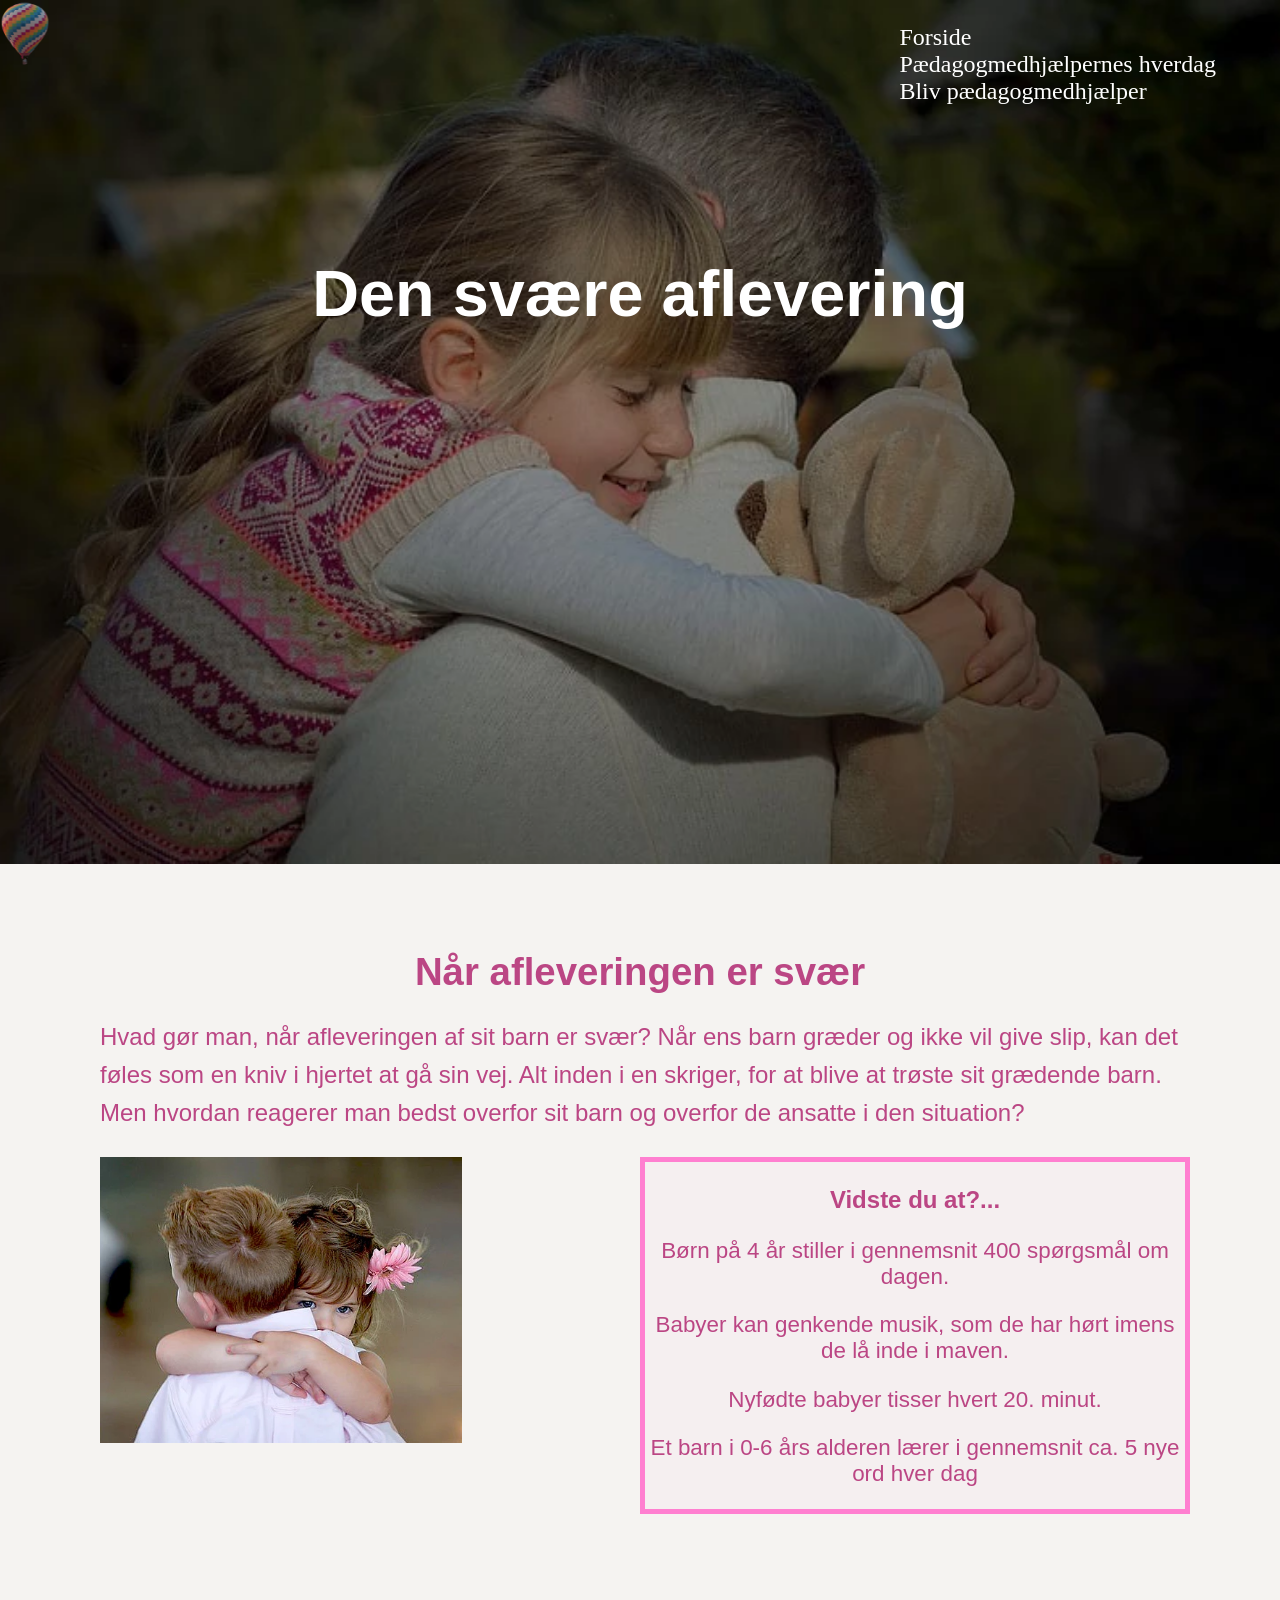
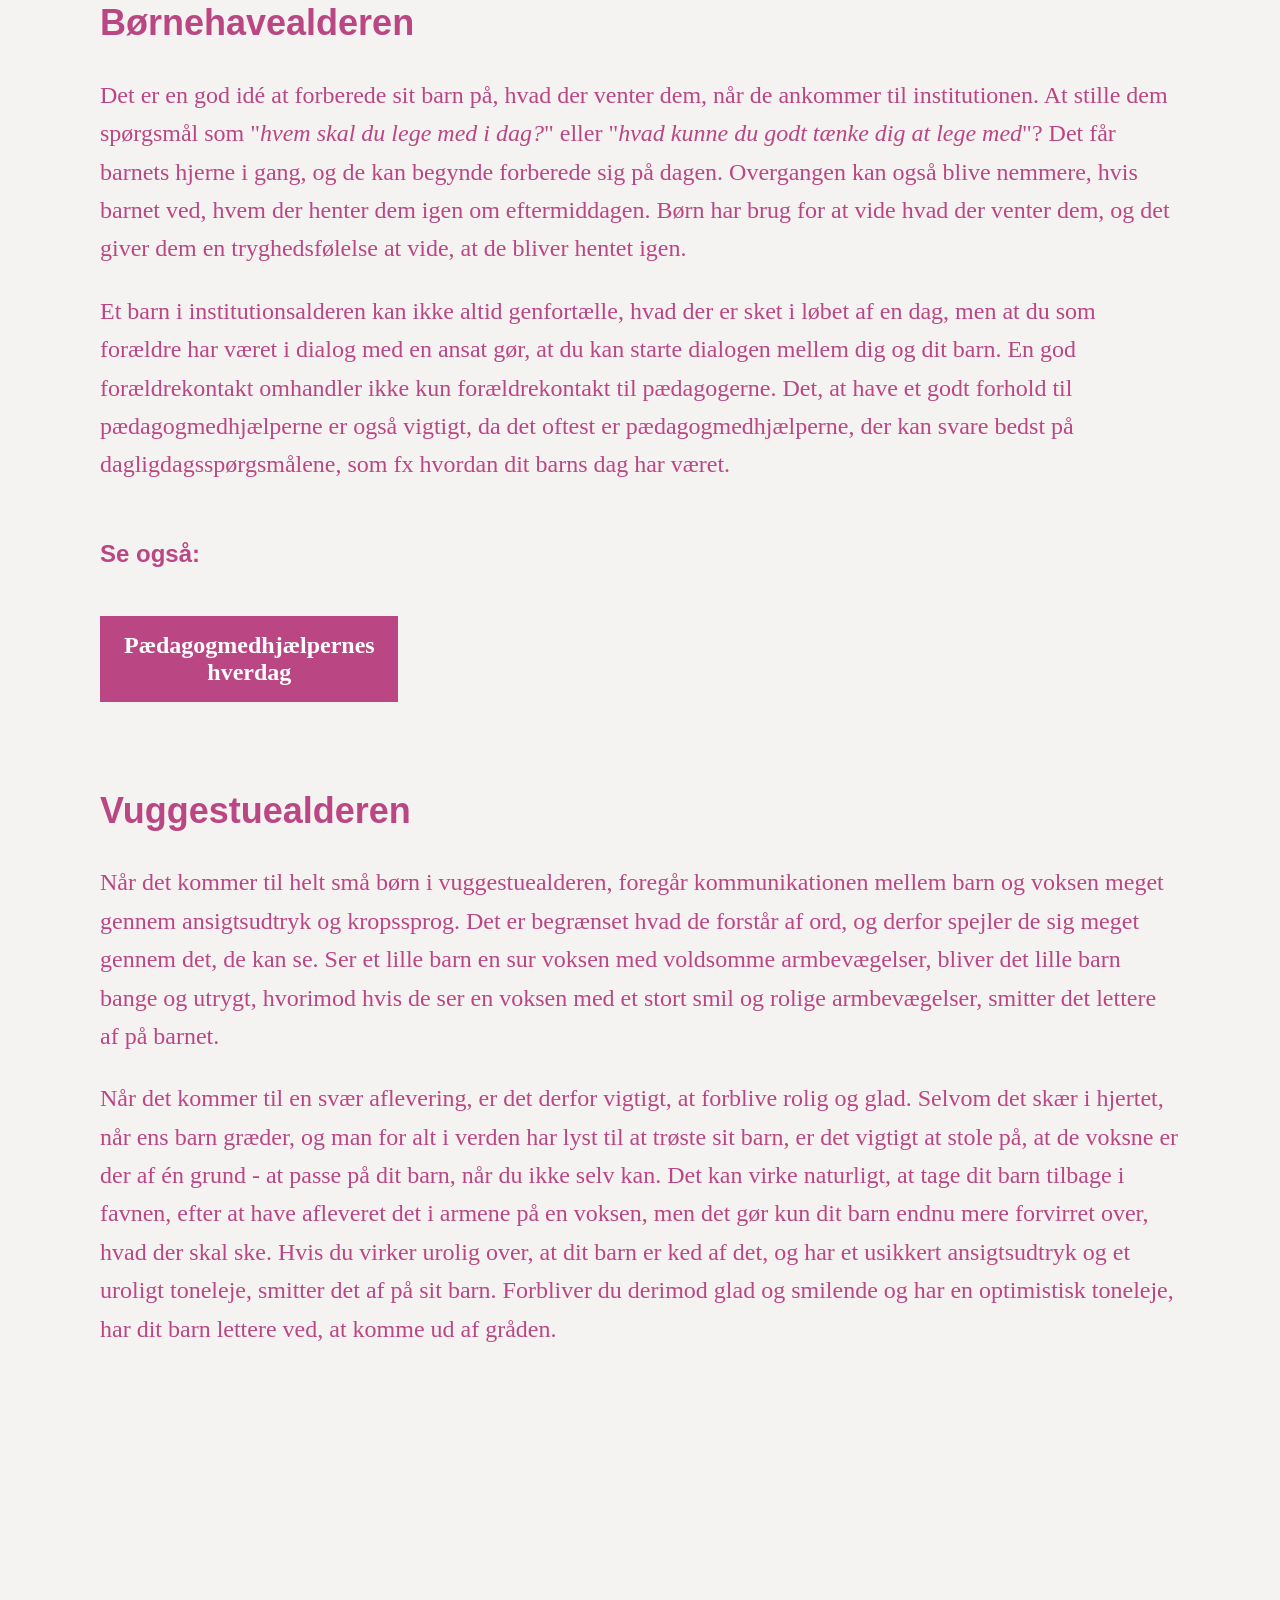
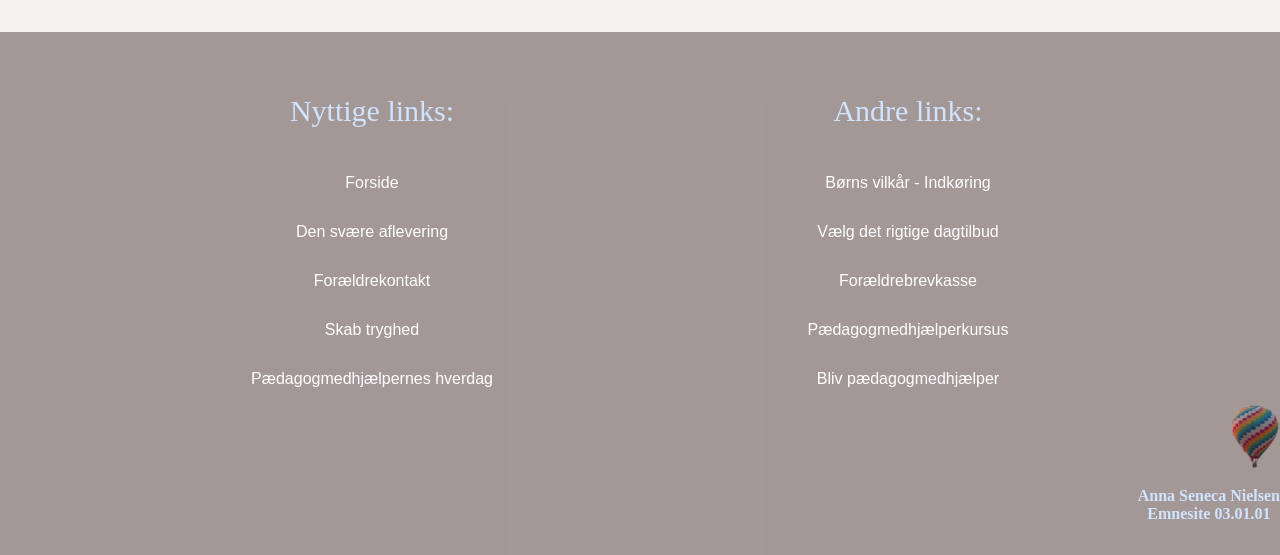
==== aflevering.html @ 42ffb0e5 "første upload" ====
<!doctype html>
<html lang="da">
  <head>
    <meta charset="UTF-8" />
    <meta name="viewport" content="width=device-width, initial-scale=1.0" />
    <title>Den svære aflevering</title>
    <link rel="stylesheet" href="generel.css" />
    <link rel="stylesheet" href="layout.css" />
    <link rel="shortcut icon" href="images/Billede1.webp" type="image/x-icon" />
    <meta name="robots" content="noindex" />
  </head>
  <body>
    <main>
      <img class="logo" src="images/Billede1.webp" alt="" />
      <section class="container">
        <div class="container_img" style="background-image: url(images/aflevering_rd.webp)">
          <nav>
            <div class="menu">
              <ul>
                <li><a href="forside.html">Forside</a></li>
                <li><a href="pædagogmedhjælper.html">Pædagogmedhjælpernes hverdag</a></li>
                <li><a href="https://dk.indeed.com/q-p%C3%A6dagogmedhj%C3%A6lper-l-k%C3%B8benhavn-jobs.html">Bliv pædagogmedhjælper</a></li>
              </ul>
            </div>
          </nav>
          <h1>Den svære aflevering</h1>
        </div>
      </section>
      <section class="sc_container_to">
        <div class="sc_container_div_to">
          <h2 class="sc_to_to">Når afleveringen er svær</h2>

          <p class="tekst_et">
            Hvad gør man, når afleveringen af sit barn er svær? Når ens barn græder og ikke vil give slip, kan det føles som en kniv i hjertet at gå sin vej. Alt inden i en skriger, for at blive at trøste sit grædende barn. Men hvordan reagerer man
            bedst overfor sit barn og overfor de ansatte i den situation?
          </p>
        </div>
        <div class="billede">
          <img class="img_sec_to" src="images/kram_lyserød.webp" alt="To små børn der krammer" />
          <div class="billedediv_tekst">
            <h3 class="vidste_du">Vidste du at?...</h3>
            <p>Børn på 4 år stiller i gennemsnit 400 spørgsmål om dagen.</p>
            <p>Babyer kan genkende musik, som de har hørt imens de lå inde i maven.</p>
            <p>Nyfødte babyer tisser hvert 20. minut.</p>
            <p>Et barn i 0-6 års alderen lærer i gennemsnit ca. 5 nye ord hver dag</p>
          </div>
        </div>
        <section class="div_sec_to">
          <div class="tekst_to">
            <h3 class="sc_tre_to">Børnehavealderen</h3>
            <div>
              <p>
                Det er en god idé at forberede sit barn på, hvad der venter dem, når de ankommer til institutionen. At stille dem spørgsmål som "<i>hvem skal du lege med i dag?</i>" eller "<i>hvad kunne du godt tænke dig at lege med</i>"? Det får
                barnets hjerne i gang, og de kan begynde forberede sig på dagen. Overgangen kan også blive nemmere, hvis barnet ved, hvem der henter dem igen om eftermiddagen. Børn har brug for at vide hvad der venter dem, og det giver dem en
                tryghedsfølelse at vide, at de bliver hentet igen.
              </p>
              <p>
                Et barn i institutionsalderen kan ikke altid genfortælle, hvad der er sket i løbet af en dag, men at du som forældre har været i dialog med en ansat gør, at du kan starte dialogen mellem dig og dit barn. En god forældrekontakt
                omhandler ikke kun forældrekontakt til pædagogerne. Det, at have et godt forhold til pædagogmedhjælperne er også vigtigt, da det oftest er pædagogmedhjælperne, der kan svare bedst på dagligdagsspørgsmålene, som fx hvordan dit barns
                dag har været.
              </p>
            </div>
          </div>
        </section>
        <div class="se_også">
          <h4>Se også:</h4>
        </div>
        <div class="cta_div">
          <a href="pædagogmedhjælper.html" class="tre_cta"><strong>Pædagogmedhjælpernes hverdag</strong></a>
        </div>
        <div class="tekst_to">
          <h3 class="sc_tre_to">Vuggestuealderen</h3>
          <p>
            Når det kommer til helt små børn i vuggestuealderen, foregår kommunikationen mellem barn og voksen meget gennem ansigtsudtryk og kropssprog. Det er begrænset hvad de forstår af ord, og derfor spejler de sig meget gennem det, de kan se.
            Ser et lille barn en sur voksen med voldsomme armbevægelser, bliver det lille barn bange og utrygt, hvorimod hvis de ser en voksen med et stort smil og rolige armbevægelser, smitter det lettere af på barnet.
          </p>
          <p>
            Når det kommer til en svær aflevering, er det derfor vigtigt, at forblive rolig og glad. Selvom det skær i hjertet, når ens barn græder, og man for alt i verden har lyst til at trøste sit barn, er det vigtigt at stole på, at de voksne er
            der af én grund - at passe på dit barn, når du ikke selv kan. Det kan virke naturligt, at tage dit barn tilbage i favnen, efter at have afleveret det i armene på en voksen, men det gør kun dit barn endnu mere forvirret over, hvad der skal
            ske. Hvis du virker urolig over, at dit barn er ked af det, og har et usikkert ansigtsudtryk og et uroligt toneleje, smitter det af på sit barn. Forbliver du derimod glad og smilende og har en optimistisk toneleje, har dit barn lettere
            ved, at komme ud af gråden.
          </p>
        </div>
      </section>
    </main>
    <footer>
      <div class="logo_footer_div">
        <div class="footer_links">
          <p class="p_links">Nyttige links:</p>
          <div><a href="forside.html">Forside</a></div>
          <div><a href="aflevering.html">Den svære aflevering</a></div>
          <div><a href="forælderkontakt.html">Forældrekontakt</a></div>
          <div><a href="tryghed.html">Skab tryghed</a></div>
          <div><a href="pædagogmedhjælper.html">Pædagogmedhjælpernes hverdag</a></div>
        </div>
        <div class="footer_links">
          <p class="p_links">Andre links:</p>
          <div><a href="https://bornsvilkar.dk/smaaboern/dagtilbud/indkoering/">Børns vilkår - Indkøring</a></div>
          <div><a href="https://fola.dk/guides/vuggestue-og-dagpleje/hvad-skal-jeg-kigge-efter-nar-jeg-vaelger-dagtilbud">Vælg det rigtige dagtilbud</a></div>
          <div><a href="https://www.netsundhedsplejerske.dk/brevkasse/index.php">Forældrebrevkasse</a></div>
          <div>
            <a
              href="https://itucation.dk/kurser-for-ledige/paedagogmedhjaelper/?utm_source=google&utm_medium=cpc&utm_campaign=22198616530&utm_term=171721066982&amd=Cj0KCQjwsdnNBhC4ARIsAA_3heh7SXgdCO02U4cxk0xUyYunU8Ar6lgS4rcYLYO26RX_yIyLgZVkd3caAvaSEALw_wcB&utm_term=bliv%20p%C3%A6dagogmedhj%C3%A6lper&utm_campaign=Search+%7C+Generic+%7C+Kurser+%7C+HR,+GDPR+%26+Projektledelse&utm_source=adwords&utm_medium=ppc&hsa_acc=6859508923&hsa_cam=22198616530&hsa_grp=171721066982&hsa_ad=731757419025&hsa_src=g&hsa_tgt=kwd-1431971396145&hsa_kw=bliv%20p%C3%A6dagogmedhj%C3%A6lper&hsa_mt=p&hsa_net=adwords&hsa_ver=3&gad_source=1&gad_campaignid=22198616530&gbraid=0AAAAADrqCxB5RFb46l1tZzZFyVe1VIVlp&gclid=Cj0KCQjwsdnNBhC4ARIsAA_3heh7SXgdCO02U4cxk0xUyYunU8Ar6lgS4rcYLYO26RX_yIyLgZVkd3caAvaSEALw_wcB"
              >Pædagogmedhjælperkursus</a
            >
            <div><a href="https://www.kk.dk/om-kommunen/job/vores-arbejdsplads/boern-og-unge/bliv-paedagogmedhjaelper">Bliv pædagogmedhjælper</a></div>
          </div>
        </div>
      </div>
      <div class="img_footer">
        <img class="logo_footer" src="images/Billede1.webp" alt="" />
        <p>Anna Seneca Nielsen<br />Emnesite 03.01.01</p>
      </div>
    </footer>
  </body>
</html>
---- generel.css ----
body {
  background-color: rgba(146, 124, 109, 0.092);
}
nav ul {
  color: black;
}

h1 {
  color: rgb(255, 255, 255);
  font-size: x-large;
}
.forside_overskrift {
  font-size: 270%;
  font-family: "Gill Sans", "Gill Sans MT", Calibri, "Trebuchet MS", sans-serif;
  color: rgba(84, 79, 79, 0.665);
}
.tekst_img {
  font-family: "Gill Sans", "Gill Sans MT", Calibri, "Trebuchet MS", sans-serif;
}
.forside_to {
  color: rgba(84, 79, 79, 0.665);
  font-size: 270%;
  font-family: "Gill Sans", "Gill Sans MT", Calibri, "Trebuchet MS", sans-serif;
  margin-bottom: 0.1rem;
  margin-top: 0.1rem;
}
.sc_to {
  color: rgb(46, 160, 26);
  font-size: 240%;
  font-family: "Gill Sans", "Gill Sans MT", Calibri, "Trebuchet MS", sans-serif;
  margin-bottom: 0.1rem;
  margin-top: 0.1rem;
}
.sc_tre {
  color: rgb(46, 160, 26);
  font-size: 150%;
  font-family: "Gill Sans", "Gill Sans MT", Calibri, "Trebuchet MS", sans-serif;
  margin-bottom: 0.1rem;
  margin-top: 0.1rem;
}
.tekst_et {
  font-size: x-large;
  color: rgba(109, 95, 86, 0.826);
  font-family: "Gill Sans", "Gill Sans MT", Calibri, "Trebuchet MS", sans-serif;
  line-height: 1.6;
}
.tekst_to {
  font-size: x-large;
  color: rgb(187, 70, 132);
  font-family: "Times New Roman", Times, serif;
  line-height: 1.6;
}
.tekst_fire {
  font-size: x-large;
  color: rgba(109, 95, 86, 0.826);
  font-family: "Times New Roman", Times, serif;
  line-height: 1.6;
}
.tekst_forældre_nederst {
  font-size: x-large;
  color: rgba(109, 95, 86, 0.826);
  font-family: "Gill Sans", "Gill Sans MT", Calibri, "Trebuchet MS", sans-serif;
  line-height: 1.6;
}
.div_sec p {
  font-family: "Times New Roman", Times, serif;
  font-size: x-large;
  line-height: 1.6;
}
.sc_to_to {
  color: rgb(187, 70, 132);
  font-size: 240%;
  font-family: "Gill Sans", "Gill Sans MT", Calibri, "Trebuchet MS", sans-serif;
  margin-bottom: 0.1rem;
  margin-top: 0.1rem;
}
.sc_to_tre {
  color: rgb(122, 105, 207);
  font-size: 240%;
  font-family: "Gill Sans", "Gill Sans MT", Calibri, "Trebuchet MS", sans-serif;
  margin-bottom: 0.1rem;
  margin-top: 0.1rem;
}

.sc_to_fire {
  color: rgb(202, 18, 27);
  font-size: 240%;
  font-family: "Gill Sans", "Gill Sans MT", Calibri, "Trebuchet MS", sans-serif;
  margin-bottom: 0.1rem;
  margin-top: 0.1rem;
}
.sc_tre_to {
  color: rgb(187, 70, 132);
  font-size: 150%;
  font-family: "Gill Sans", "Gill Sans MT", Calibri, "Trebuchet MS", sans-serif;
  margin-bottom: 0.1rem;
  margin-top: 0.1rem;
}
.sc_tre_tre {
  color: rgb(122, 105, 207);
  font-size: 150%;
  font-family: "Gill Sans", "Gill Sans MT", Calibri, "Trebuchet MS", sans-serif;
  margin-bottom: 0.1rem;
  margin-top: 0.1rem;
}
.sc_tre_fire {
  color: rgb(202, 18, 27);
  font-size: 150%;
  font-family: "Gill Sans", "Gill Sans MT", Calibri, "Trebuchet MS", sans-serif;
  margin-bottom: 0.1rem;
  margin-top: 0.1rem;
  line-height: 1.6;
}
.div_sec_to p {
  font-family: "Times New Roman", Times, serif;
  font-size: x-large;
  line-height: 1.6;
}
.billede_nord_tekst {
  color: white;
  font-family: "Gill Sans", "Gill Sans MT", Calibri, "Trebuchet MS", sans-serif;
  line-height: 1.6;
}
.nord {
  font-size: 30px;
  color: rgb(202, 18, 27);
  font-family: "Gill Sans", "Gill Sans MT", Calibri, "Trebuchet MS", sans-serif;
}
.tekst_fire {
  color: rgb(202, 18, 27);
}
.vidste_du {
  font-size: x-large;
  color: rgb(187, 70, 132);
  font-family: "Gill Sans", "Gill Sans MT", Calibri, "Trebuchet MS", sans-serif;
}
.se_også {
  font-size: x-large;
  color: rgba(109, 95, 86, 0.826);
  font-family: "Gill Sans", "Gill Sans MT", Calibri, "Trebuchet MS", sans-serif;
}
.tryghed_p {
  font-size: x-large;
  color: rgba(83, 36, 110, 0.934);
  font-family: "Times New Roman", Times, serif;
  line-height: 1.6;
}
.tryghed_ul {
  font-size: x-large;
  color: rgba(83, 36, 110, 0.934);
  font-family: "Gill Sans", "Gill Sans MT", Calibri, "Trebuchet MS", sans-serif;
  list-style: none;
  line-height: 1.6;
}
.sc_container_div_to p {
  color: rgb(187, 70, 132);
}
.tekst_forældre {
  font-size: x-large;
  color: rgba(109, 95, 86, 0.826);
  font-family: "Gill Sans", "Gill Sans MT", Calibri, "Trebuchet MS", sans-serif;
  line-height: 1.6;
}
.tekst_forældre_nederst {
  font-size: x-large;
  color: rgba(109, 95, 86, 0.826);
  font-family: "Gill Sans", "Gill Sans MT", Calibri, "Trebuchet MS", sans-serif;
  line-height: 1.6;
}
---- layout.css ----
nav ul {
  list-style: none;
  display: grid;
  position: absolute;
  right: 5%;
  animation-delay: 4s;
  opacity: 0;
  transform: translateY(20px);
  animation: fadeUp 1s ease forwards;
}
.menu {
  display: flex;
  grid-template-columns: 1fr 1fr 1fr;
  box-sizing: border-box;
  object-fit: cover;
}
a {
  text-decoration: none;
  color: white;
}
.menu :hover {
  filter: brightness(0.9);
  transition: 0.3s;
  scale: 1.02;
}
.logo {
  width: 50px;
  position: fixed;
  animation-delay: 4s;
  opacity: 0;
  transform: translateY(90px);
  animation: fadeUp 2s ease forwards;
  z-index: 9999;
}

.container {
  display: flex;
  width: 100%;
  height: auto;
  margin: 0;
  margin-bottom: 4rem;
}
.container_img {
  display: flex;
  width: 100%;
  height: 96vh;
  position: relative;
  background-size: cover;
  background-repeat: no-repeat;
  background-position: center;
  flex-direction: column;
  margin: 0%;
  padding: 0%;
  font-size: x-large;
}
.container_img h1 {
  color: rgb(255, 255, 255);
  font-family: "Gill Sans", "Gill Sans MT", Calibri, "Trebuchet MS", sans-serif;
  font-size: 270%;
  align-self: center;
  justify-content: center;
  animation-delay: 3s;
  opacity: 0;
  transform: translateY(20px);
  animation: fadeUp 1s ease forwards;
  margin-top: 16rem;
  margin-bottom: 0.1rem;
}
.container_img h2 {
  color: rgb(255, 255, 255);
  font-family: "Gill Sans", "Gill Sans MT", Calibri, "Trebuchet MS", sans-serif;
  font-size: xx-large;
  align-self: center;
  animation-delay: 1s;
  opacity: 0;
  transform: translateY(20px);
  animation: fadeUp 1.4s ease forwards;
}
.container_img p {
  color: white;
  font-family: "Gill Sans", "Gill Sans MT", Calibri, "Trebuchet MS", sans-serif;
  font-style: italic;
  animation-delay: 1s;
  opacity: 0;
  align-self: center;
  transform: translateY(20px);
  animation: fadeUp 1.4s ease forwards;
  margin-bottom: 0.1rem;
}
.jos_et {
  color: rgb(255, 255, 255);
  font-family: "Gill Sans", "Gill Sans MT", Calibri, "Trebuchet MS", sans-serif;
  font-size: 270%;
  align-self: center;
  justify-content: center;
  animation-delay: 3s;
  opacity: 0;
  transform: translateY(20px);
  animation: fadeUp 1s ease forwards;
  margin-top: 16rem;
  margin-bottom: 0.1rem;
}
.jos_to {
  color: rgb(255, 255, 255);
  font-family: "Gill Sans", "Gill Sans MT", Calibri, "Trebuchet MS", sans-serif;
  font-size: xx-large;
  align-self: center;
  animation-delay: 1s;
  opacity: 0;
  transform: translateY(20px);
  animation: fadeUp 1.4s ease forwards;
}
.forside_overskrift {
  text-align: center;
  margin: 80px;
}
.forside_img_sec {
  flex-wrap: wrap;
  display: flex;
  grid-template-columns: repeat(2, 1fr 1fr);
  gap: 40px;
  justify-content: center;
  margin: 2rem;
}
.forside_img {
  display: grid;
  width: 450px;
  height: 400px;
  object-fit: cover;
}
.forside_img_div :hover {
  filter: brightness(0.9);
  transition: 0.3s;
  scale: 1.05;
  overflow: hidden;
}
.forside_img_div {
  position: relative;
  display: inline-block;
  color: white;
}
.tekst_img {
  position: absolute;
  top: 80%;
  left: 50%;
  transform: translate(-50%, -50%);
  font-size: 40px;
  padding: 0px;
  text-align: center;
}
.forside_to {
  display: flex;
  margin-top: 0.1rem;
  justify-content: center;
  width: 100%;
}
.tekst_et_div {
  /* display: flexbox; */
  justify-content: center;
  margin: 3rem;
}
.sc_container {
  object-fit: cover;
  text-align: left;
  padding: 100px;
  padding-top: 20px;
}
.sc_container p {
  width: 100%;
}
.sc_to {
  display: flex;
  margin-top: 0.1rem;
  justify-content: center;
}
.sc_tre {
  margin-top: 5rem;
}
.div_sec {
  grid-template-columns: 1fr 1fr;
  object-fit: cover;
  gap: 150px;
  display: grid;
}
.forældre_div {
  display: flex;
  flex-direction: column;
  gap: 30px;
  justify-content: center;
}
.img_sec {
  width: 490px;
  height: 350px;
  object-fit: cover;
  border-radius: 0px;
  display: flex;
  flex-direction: column;
  column-gap: 2px;
  gap: 30px;
}
.sc_container_to {
  object-fit: cover;
  text-align: left;
  padding: 100px;
  padding-top: 20px;
}
.sc_container_to h4 {
  color: rgb(187, 70, 132);
}
.billede {
  display: grid;
  grid-template-columns: 1fr 1fr;
}
.billede h4 {
  color: rgb(187, 70, 132);
}
.billede p {
  font-size: 140%;
  text-align: center;
  font-family: "Gill Sans", "Gill Sans MT", Calibri, "Trebuchet MS", sans-serif;
  color: rgb(187, 70, 132);
}
.billedediv_tekst {
  border: 5px;
  background-color: rgba(255, 77, 199, 0.019);
  border-color: rgb(255, 127, 208);
  border-style: solid;
  width: 100%;
  height: auto;
  text-align: center;
}
.img_sec_to {
  width: 67%;
}
.kram {
  height: auto;
  width: 50%;
  border-radius: 0px;
}
.kram_div {
  display: flex;
  justify-content: center;
  object-fit: cover;
  gap: 30px;
  padding: 2rem;
}
.cta {
  display: flex;
  padding: 16px 24px;
  background-color: rgba(46, 160, 26, 0.836);
  color: white;
  text-decoration: none;
  border-radius: 0px;
  border: none;
  font-size: x-large;
}
.cta_div {
  display: grid;
  grid-template-columns: 1fr 1fr;
  column-gap: 0px;
  border-radius: 12px;
  border: none;
  text-align: center;
  margin-top: 3rem;
  margin-bottom: 0.1rem;
  object-fit: contain;
  gap: 20px;
  width: 550px;
}
.cta_div :hover {
  transition: 0.1s;
  scale: 1.03;
  color: rgb(255, 255, 255);
}

.cta_to {
  display: flex;
  padding: 16px 24px;
  background-color: rgba(46, 160, 26, 0.836);
  color: white;
  text-decoration: none;
  border-radius: 0px;
  border: none;
  font-size: x-large;
}
main {
  margin-bottom: 10rem;
}
footer {
  margin-top: 0rem;
  margin-bottom: 1rem;
  background-color: #7e6f6fae;
  height: 100%;
  text-align: left;
  object-fit: cover;
  padding: 0;
  font-family: Verdana, Geneva, Tahoma, sans-serif;
}
.dato {
  font-size: 18px;
  text-align: left;
}
footer p {
  font-family: Cambria, Cochin, Georgia, Times, "Times New Roman", serif;
  text-align: center;
}
.footer_links {
  font-size: 19px;
  padding: 0%;
}
.footer_links div {
  text-align: justify;
  line-height: 3rem;
  text-align: center;
}
.p_links {
  font-size: 30px;
  color: rgb(208, 227, 255);
}
.footer_links a {
  color: rgb(255, 255, 255);
  font-size: 16px;
}
.footer_links a:hover {
  transition: 0.1s;
  scale: 1.03;
  color: rgb(208, 227, 255);
}

.logo_footer {
  width: 50px;
  justify-items: end;
}
.logo_footer_div {
  display: grid;
  grid-template-columns: 1fr 1fr;
  gap: 3rem;
  padding-bottom: 0rem;
  padding-left: 8rem;
  padding-right: 8rem;
  padding-top: 2rem;
}
.img_footer {
  display: flex;
  align-items: flex-end;
  flex-direction: column;
  justify-content: flex-end;
  margin-top: 0rem;
}
.img_footer p {
  color: rgb(208, 227, 255);
  font-weight: 700;
}
.sc_to_to {
  display: flex;
  margin-top: 0.1rem;
  justify-content: center;
}
.sc_to_tre {
  display: flex;
  margin-top: 0.1rem;
  justify-content: center;
}
.sc_to_fire {
  display: flex;
  margin-top: 0.1rem;
  justify-content: center;
}
.sc_tre_to {
  margin-top: 5rem;
}
.sc_tre_tre {
  margin-top: 5rem;
}
.sc_tre_fire {
  margin-top: 4rem;
}
.div_sec_to {
  display: grid;
  grid-template-columns: 1fr;
  position: relative;
}

.tryghed_container {
  padding: 60px;
  padding-top: 0.1rem;
}
.tryghed_container h4 {
  color: rgba(83, 36, 110, 0.934);
}
.tryghed_ul {
  display: grid;
  padding: 1rem;
  border: 1px;
  border-style: solid;
  border-color: blueviolet;
  width: 220px;
  list-style: none;
}
.tryghed_ul a {
  color: rgba(114, 56, 148, 0.934);
}
.tryghed_ul :hover {
  filter: brightness(0.4);
  transition: 0.4s;
  scale: 1.08;
}
.sc_container_side_fire {
  object-fit: cover;
  text-align: left;
  padding: 80px;
  padding-top: 20px;
}
.sc_container_side_fire h4 {
  color: rgb(202, 18, 27);
}
.sec_nord {
  flex-wrap: wrap;
  object-fit: cover;
  display: flex;
  grid-template-columns: repeat(2, 1fr 1fr);
  gap: 40px;
  justify-content: center;
}
.sec_nord p {
  font-size: 40px;
  position: relative;
}
.div_nord {
  position: relative;
  display: inline-block;
}
.div_nord img {
  display: block;
  width: 450px;
  height: 400px;
  object-fit: cover;
  margin-bottom: 3rem;
}
.billede_nord_tekst {
  position: absolute;
  top: 80%;
  left: 50%;
  transform: translate(-50%, -50%);
  font-size: 40px;
  padding: 0px;
  text-align: center;
}
.nord {
  text-align: center;
  margin-top: 4rem;
  margin-bottom: 0.1rem;
}

.to_cta {
  display: flex;
  padding: 16px 24px;
  background-color: rgba(154, 63, 182, 0.887);
  color: white;
  text-decoration: none;
  border-radius: 12px;
  border: none; /* ingen ring */
  font-size: xx-large;
}
.to_cta_to {
  display: flex;
  padding: 16px 24px;
  background-color: rgba(121, 50, 15, 0.887);
  color: white;
  text-decoration: none;
  border-radius: 12px;
  border: none; /* ingen ring */
  font-size: xx-large;
}
.tre_cta {
  display: flex;
  padding: 16px 24px;
  background-color: rgb(187, 70, 132);
  color: white;
  text-decoration: none;
  border-radius: 0px;
  border: none; /* ingen ring */
  font-size: x-large;
  width: 250px;
}
.tre_cta_to {
  display: flex;
  padding: 16px 24px;
  background-color: rgba(121, 50, 15, 0.887);
  color: white;
  text-decoration: none;
  border-radius: 12px;
  border: none; /* ingen ring */
  font-size: x-large;
}
.fire_cta_to {
  display: flex;
  padding: 16px 24px;
  background-color: rgba(172, 23, 23, 0.887);
  color: white;
  text-decoration: none;
  border-radius: 0px;
  border: none; /* ingen ring */
  font-size: x-large;
  width: 187px;
}
.fire_cta {
  display: flex;
  padding: 16px 24px;
  background-color: rgba(172, 23, 23, 0.887);
  color: white;
  text-decoration: none;
  border-radius: 0px;
  border: none; /* ingen ring */
  font-size: large;
}
.fem_cta {
  display: flex;
  padding: 16px 24px;
  background-color: rgba(154, 63, 182, 0.887);
  color: white;
  text-decoration: none;
  border-radius: 0px;
  border: none; /* ingen ring */
  font-size: x-large;
  width: 180px;
}
.se_også {
  text-align: left;
}
@media (max-width: 768px) {
  .tekst_et {
    width: 100%;
    padding: 0;
    text-align: justify;
  }
  .tekst_forældre {
    width: 90%;
    padding: 0;
    text-align: center;
  }
  .tekst_forældre_nederst {
    width: 90%;
    padding: 0;
    text-align: justify;
  }
  .tekst_to {
    margin-right: 4rem;
    padding: 0;
  }
  .sc_to {
    text-align: left;
  }
  .forældrekontakt_div p {
    width: 90%;
    text-align: justify;
  }
  .forældrekontakt_div {
    padding: 0;
  }
  .sc_container {
    padding: 2rem;
    margin: 1rem;
  }
  .container_img {
    max-width: 100%;
  }
  .container_img p {
    font-size: 120%;
  }
  .se_også {
    text-align: left;
  }
  .img_sec {
    width: 90%;
  }

  .div_sec {
    grid-template-columns: 1fr;
    object-fit: cover;
    display: grid;
    padding: 0%;
    text-align: center;
  }
  .div_sec p {
    justify-items: center;
  }
  .kram_div {
    display: grid;
    justify-content: center;
    object-fit: cover;
    gap: 30px;
    padding: 3rem;
    max-width: 200%;
  }
  .kram_div img {
    width: 90%;
    display: none;
  }
  .billede img {
    display: grid;
    height: auto;
    width: 100%;
    object-fit: cover;
    margin-top: 4rem;
  }
  .img_sec_to {
    width: 100%;
    margin-bottom: 2rem;
  }
  .billedediv_tekst {
    width: 100%;
  }
  .billede {
    display: grid;
    grid-template-columns: 1fr;
  }
  .jos_et {
    font-size: 230%;
  }
  .jos_to {
    font-size: 150%;
  }
}

@keyframes fadeUp {
  to {
    opacity: 1;
    transform: translateY(0);
  }
}
body {
  display: grid;
  padding: 0%;
  margin: 0%;
  animation-delay: 1s;
}
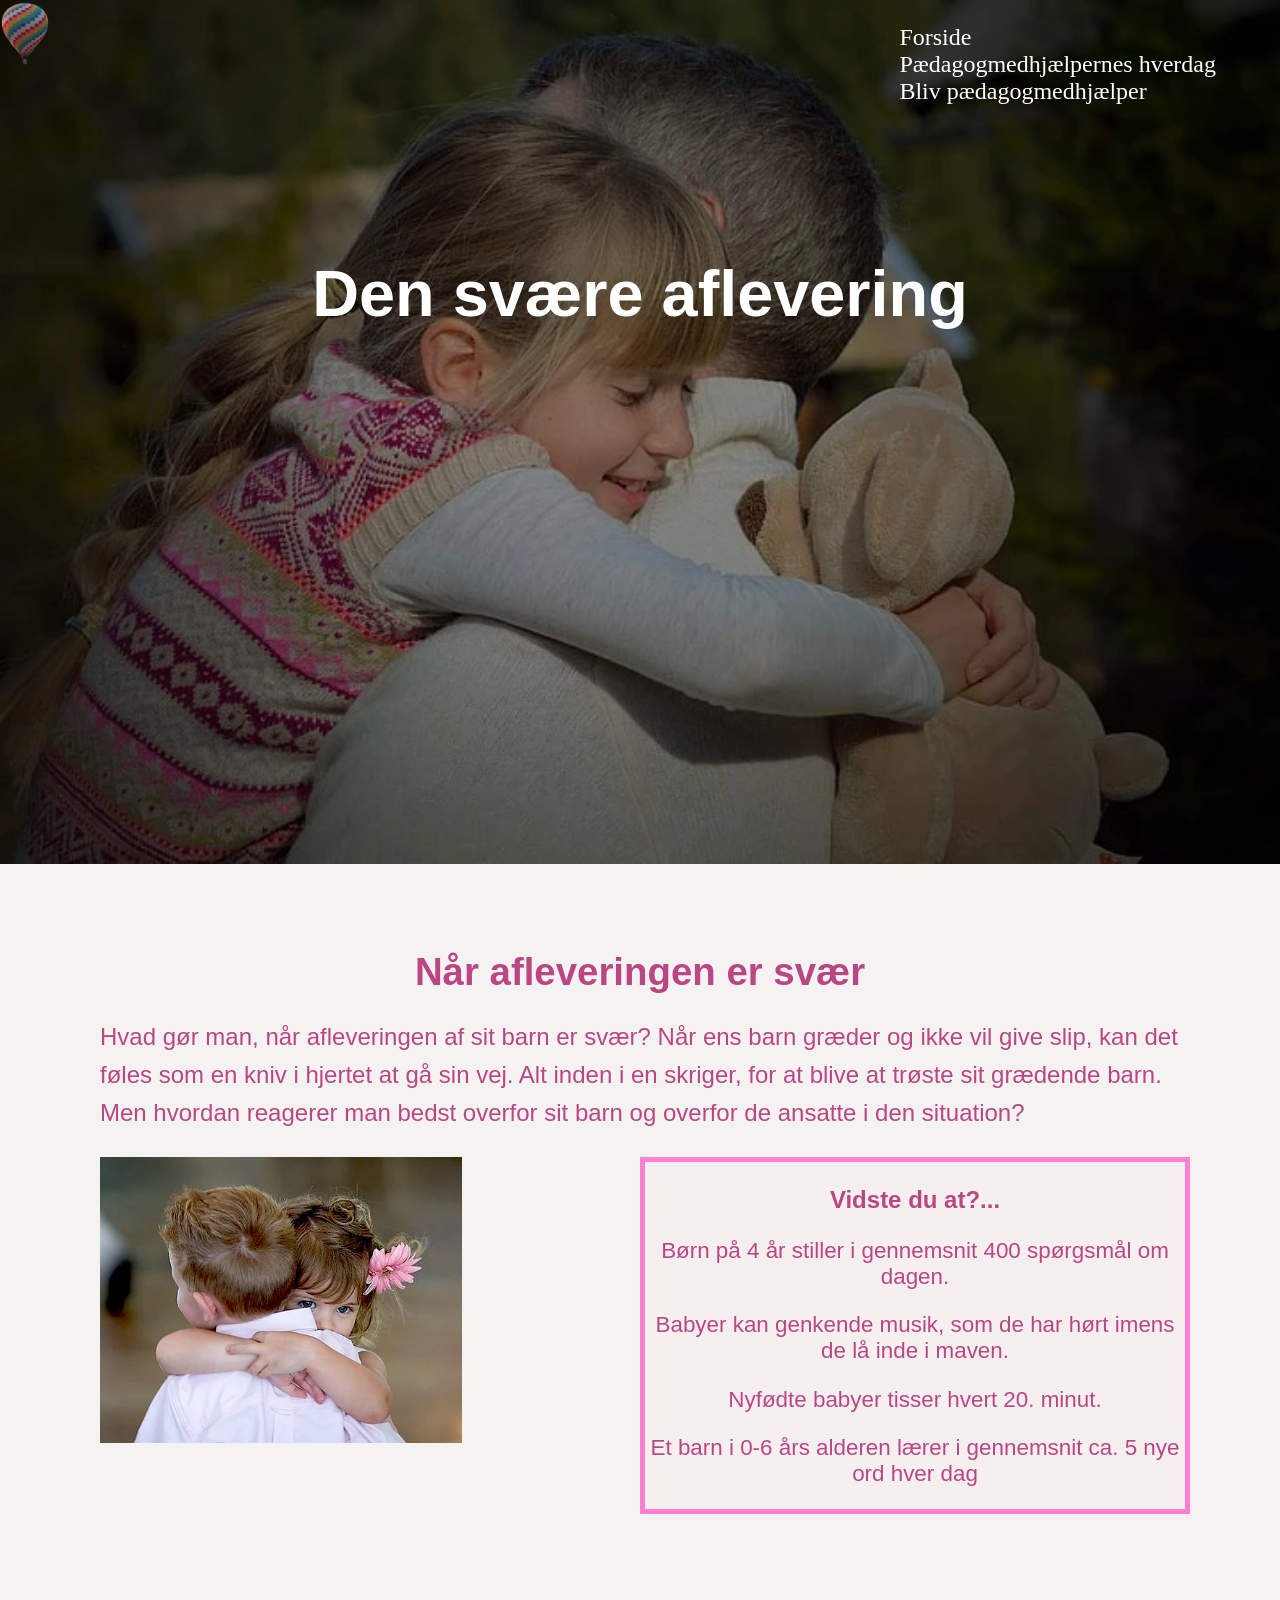
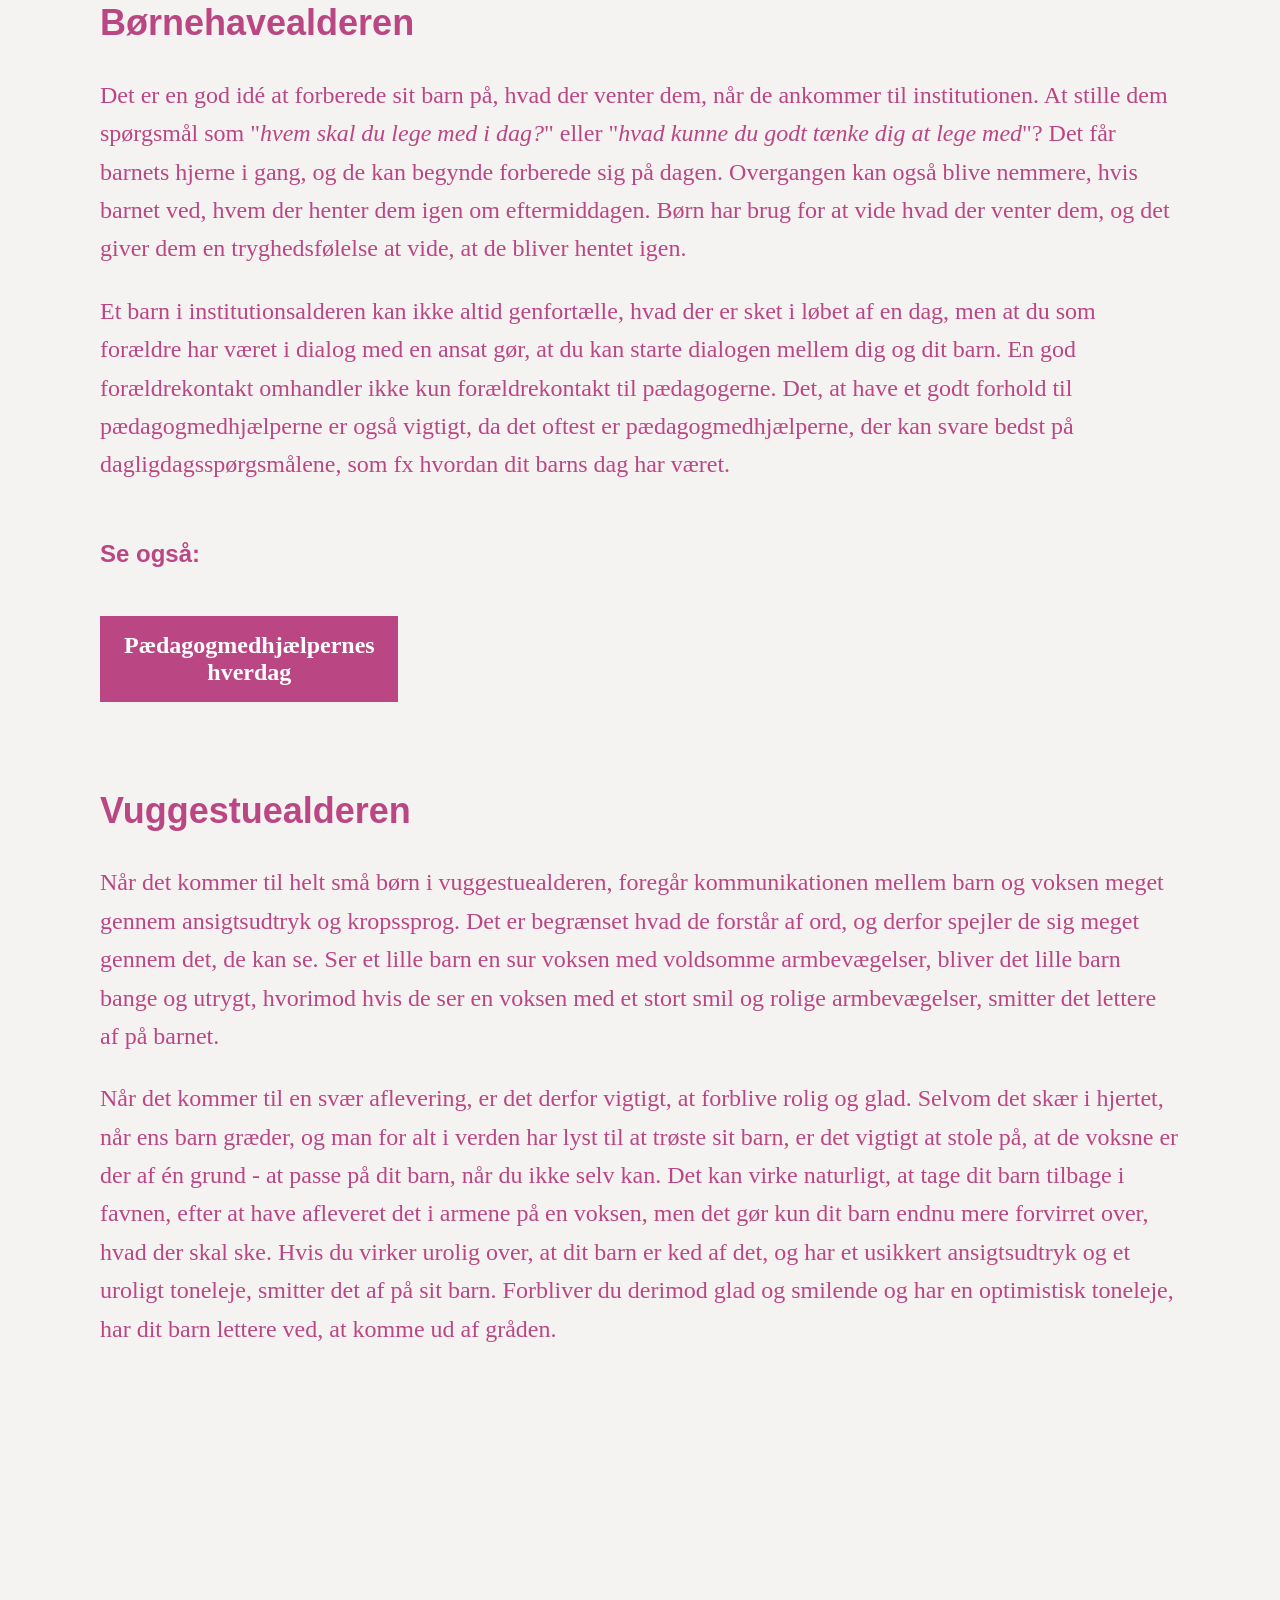
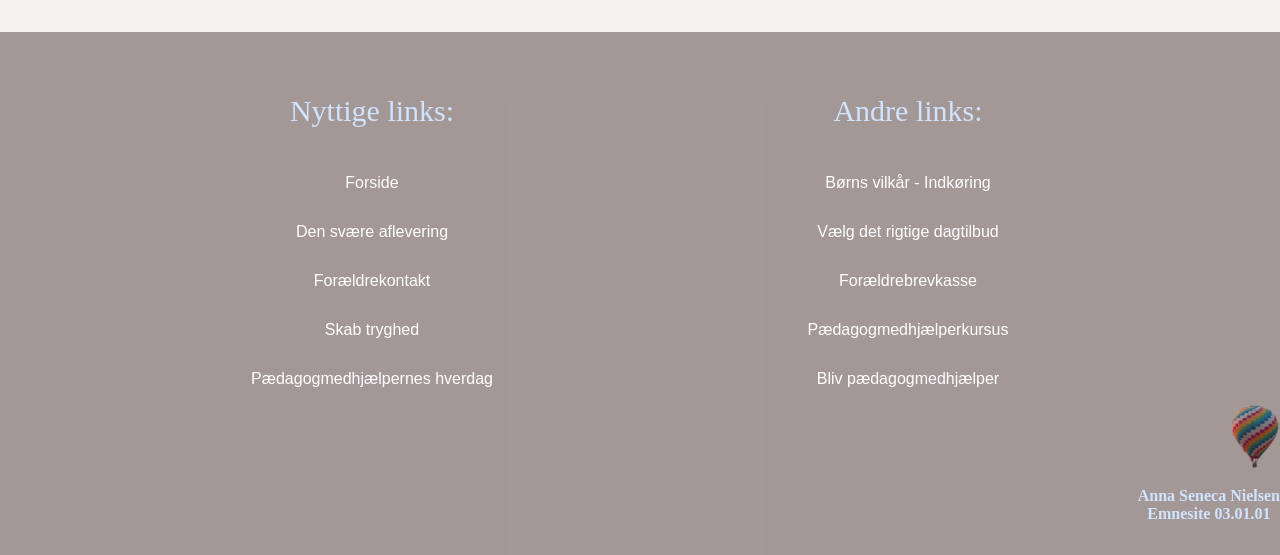
==== commit 87f011ed: "logo" ====
--- a/aflevering.html
+++ b/aflevering.html
@@ -3,6 +3,7 @@
   <head>
     <meta charset="UTF-8" />
     <meta name="viewport" content="width=device-width, initial-scale=1.0" />
+    <meta name="description" content="En hjemmeside hvor du får gode råd til institutionsstart fra en erfaren pædagogmedhjælper" />
     <title>Den svære aflevering</title>
     <link rel="stylesheet" href="generel.css" />
     <link rel="stylesheet" href="layout.css" />
@@ -11,13 +12,13 @@
   </head>
   <body>
     <main>
-      <img class="logo" src="images/Billede1.webp" alt="" />
+      <img class="logo" src="images/logo.webp" alt="luftballon" />
       <section class="container">
         <div class="container_img" style="background-image: url(images/aflevering_rd.webp)">
           <nav>
             <div class="menu">
               <ul>
-                <li><a href="forside.html">Forside</a></li>
+                <li><a href="index.html">Forside</a></li>
                 <li><a href="pædagogmedhjælper.html">Pædagogmedhjælpernes hverdag</a></li>
                 <li><a href="https://dk.indeed.com/q-p%C3%A6dagogmedhj%C3%A6lper-l-k%C3%B8benhavn-jobs.html">Bliv pædagogmedhjælper</a></li>
               </ul>
@@ -36,7 +37,7 @@
           </p>
         </div>
         <div class="billede">
-          <img class="img_sec_to" src="images/kram_lyserød.webp" alt="To små børn der krammer" />
+          <img class="img_sec_to" src="images/kram_lyserød.webp" alt="To små børn der krammer." />
           <div class="billedediv_tekst">
             <h3 class="vidste_du">Vidste du at?...</h3>
             <p>Børn på 4 år stiller i gennemsnit 400 spørgsmål om dagen.</p>
@@ -87,7 +88,7 @@
       <div class="logo_footer_div">
         <div class="footer_links">
           <p class="p_links">Nyttige links:</p>
-          <div><a href="forside.html">Forside</a></div>
+          <div><a href="index.html">Forside</a></div>
           <div><a href="aflevering.html">Den svære aflevering</a></div>
           <div><a href="forælderkontakt.html">Forældrekontakt</a></div>
           <div><a href="tryghed.html">Skab tryghed</a></div>
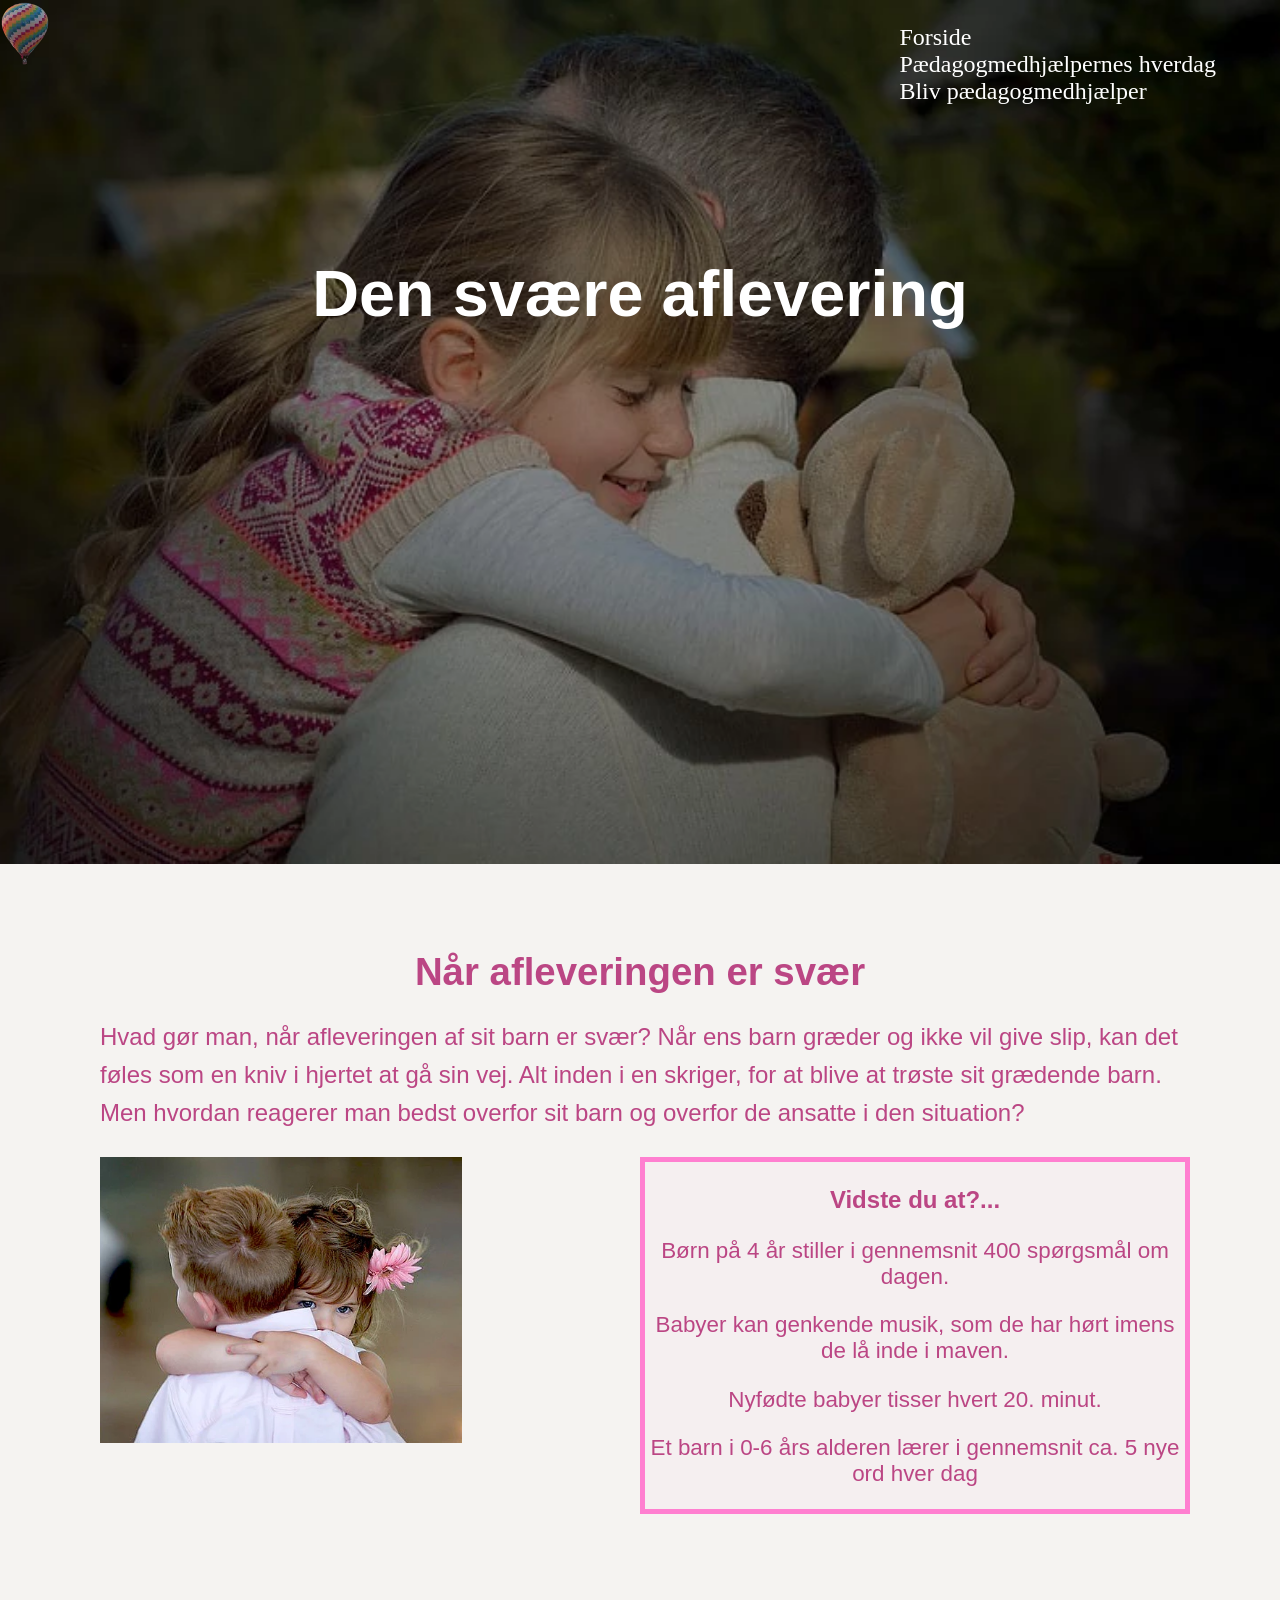
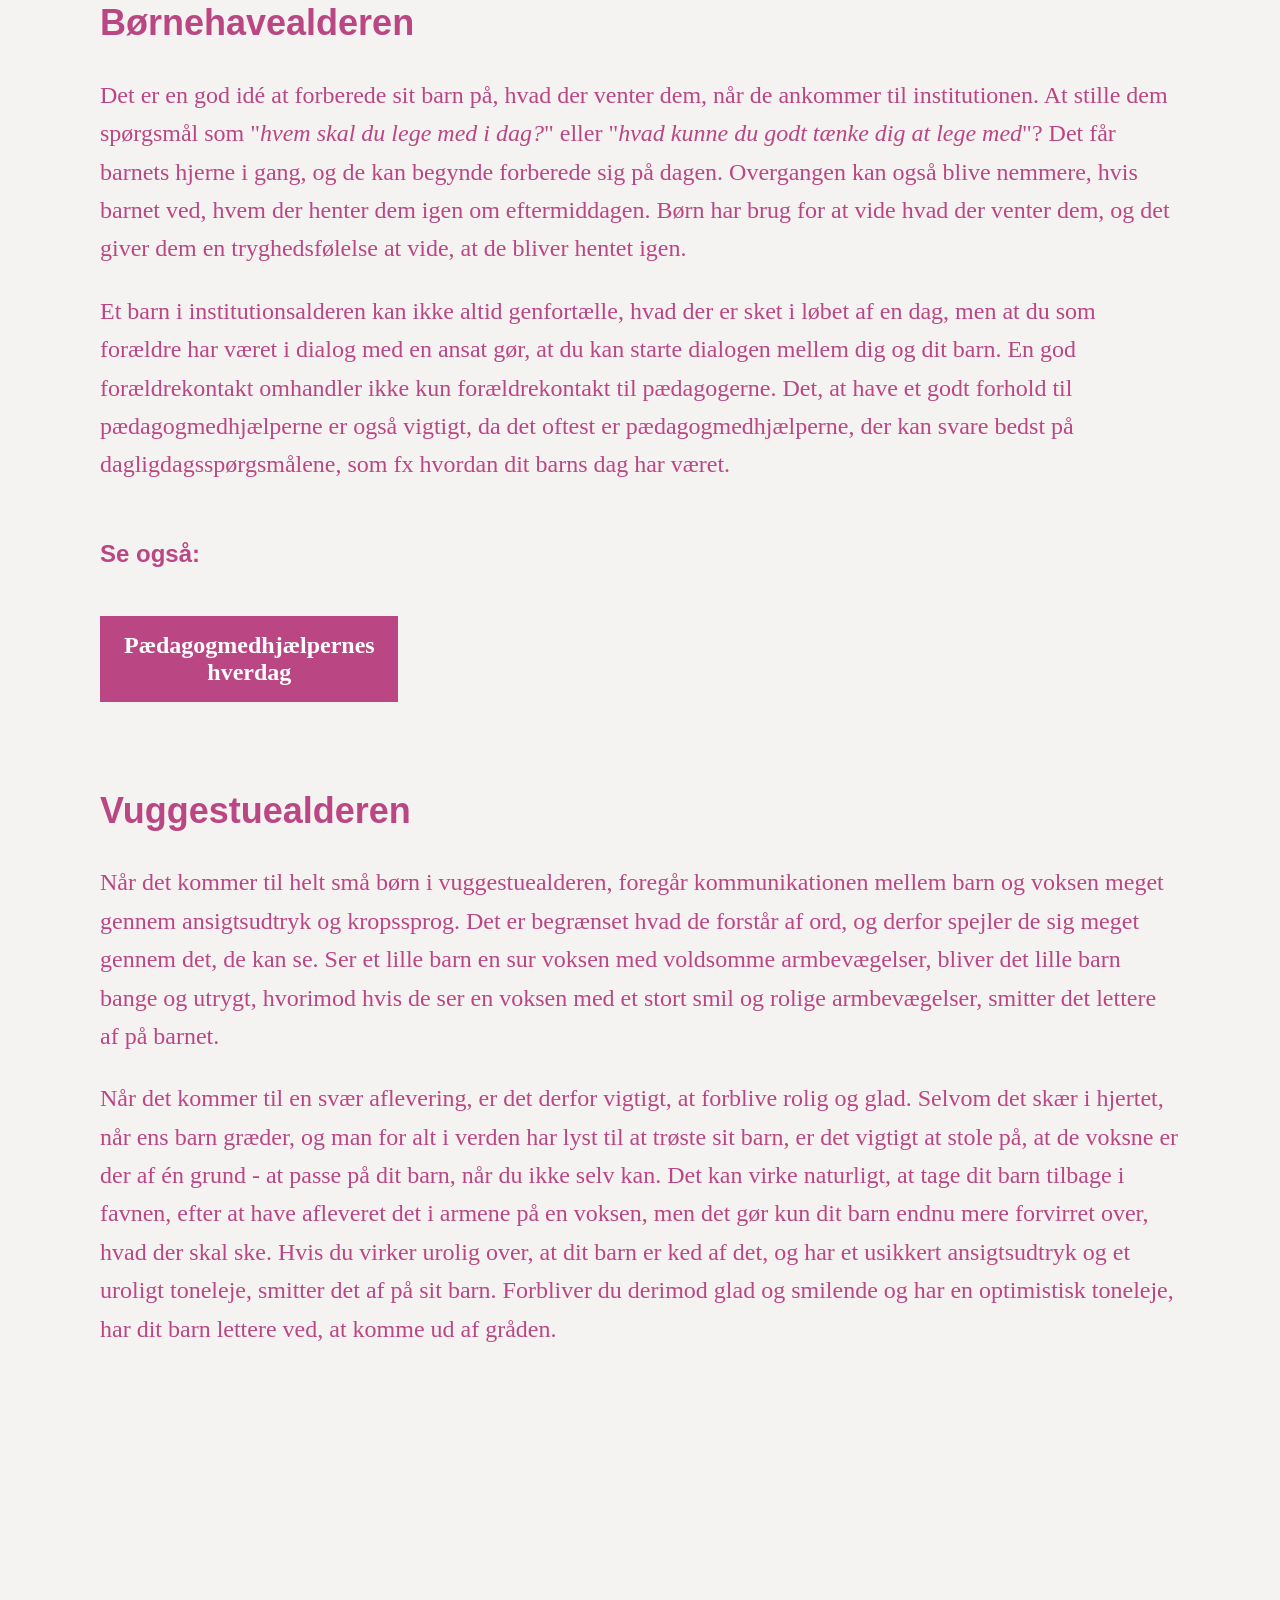
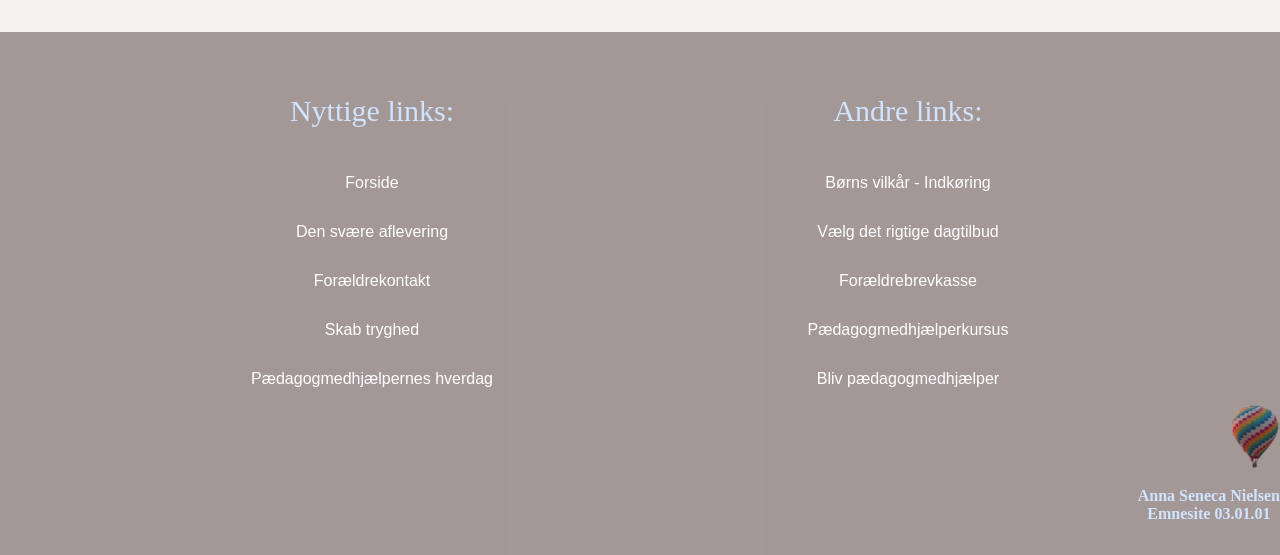
==== commit fb32cb51: "smal" ====
--- a/aflevering.html
+++ b/aflevering.html
@@ -12,7 +12,7 @@
   </head>
   <body>
     <main>
-      <img class="logo" src="images/logo.webp" alt="luftballon" />
+      <img class="logo" src="images/logo_smal.webp" alt="luftballon" />
       <section class="container">
         <div class="container_img" style="background-image: url(images/aflevering_rd.webp)">
           <nav>
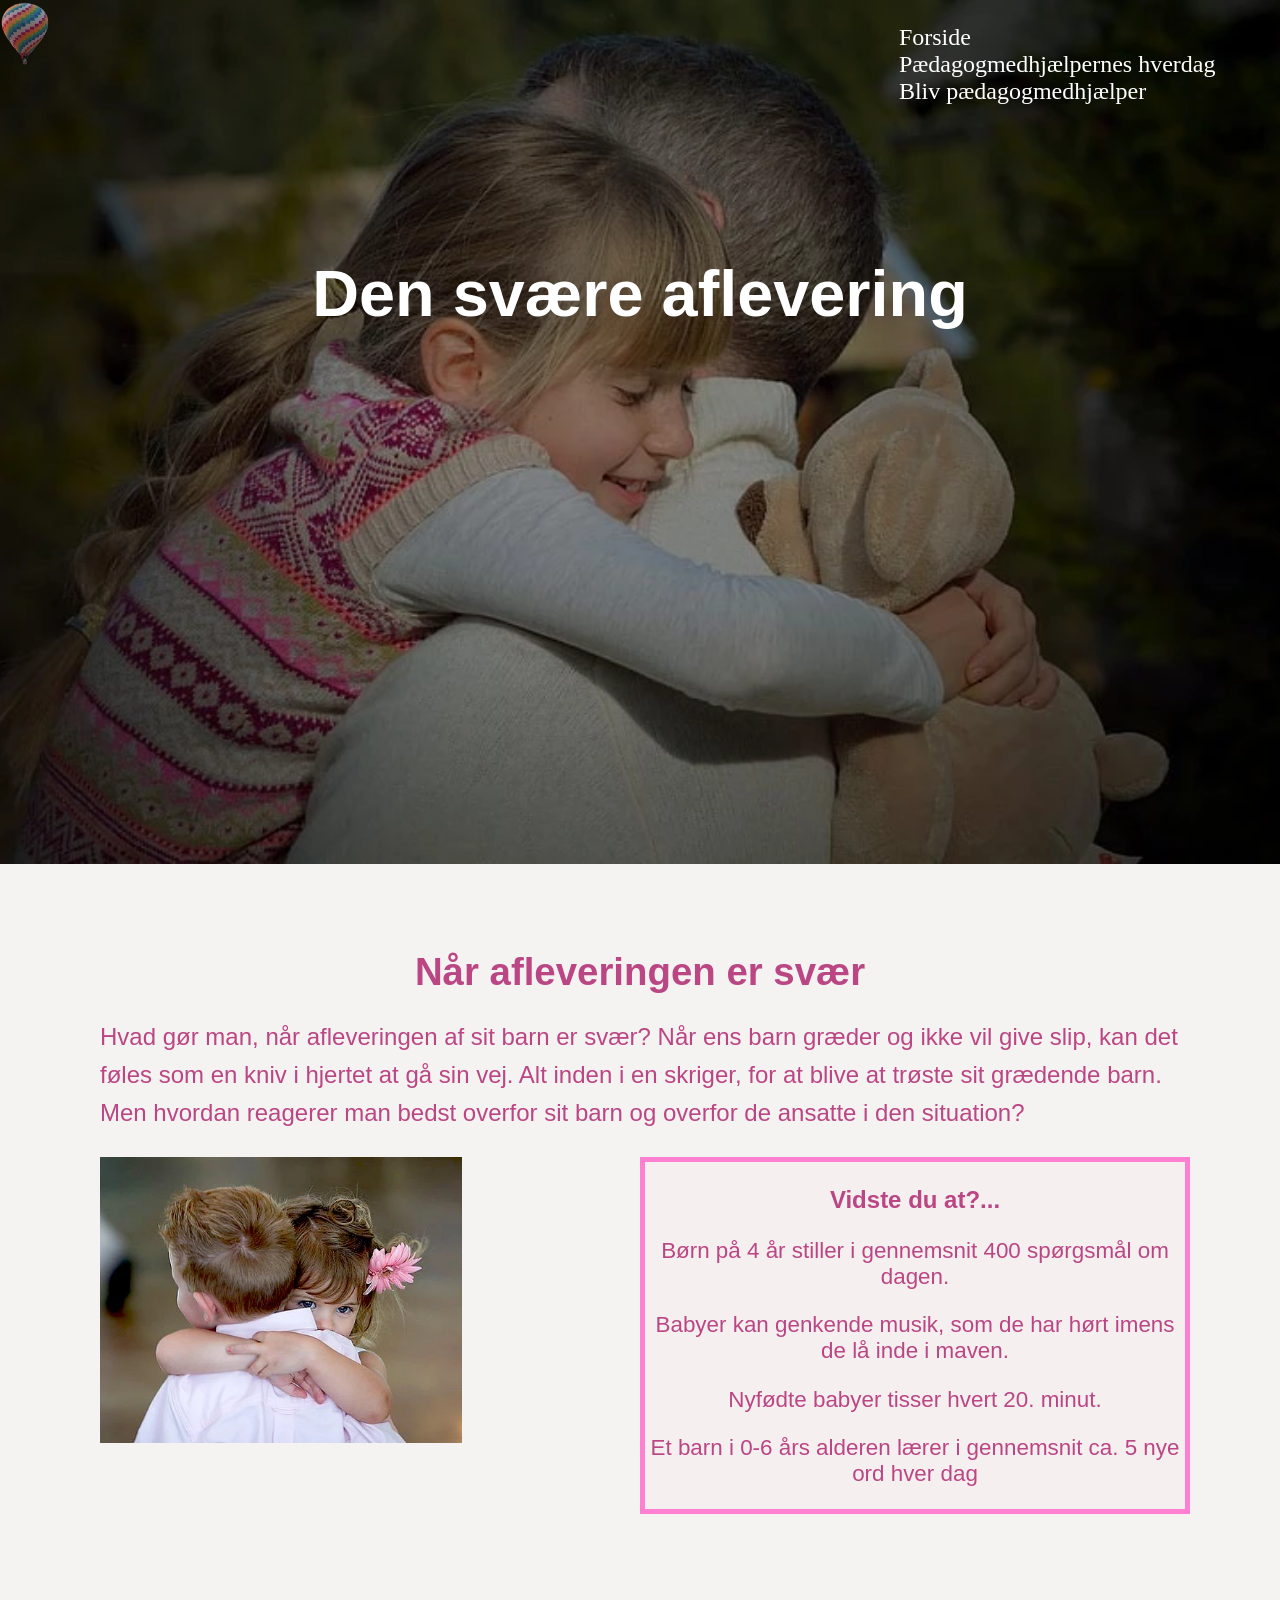
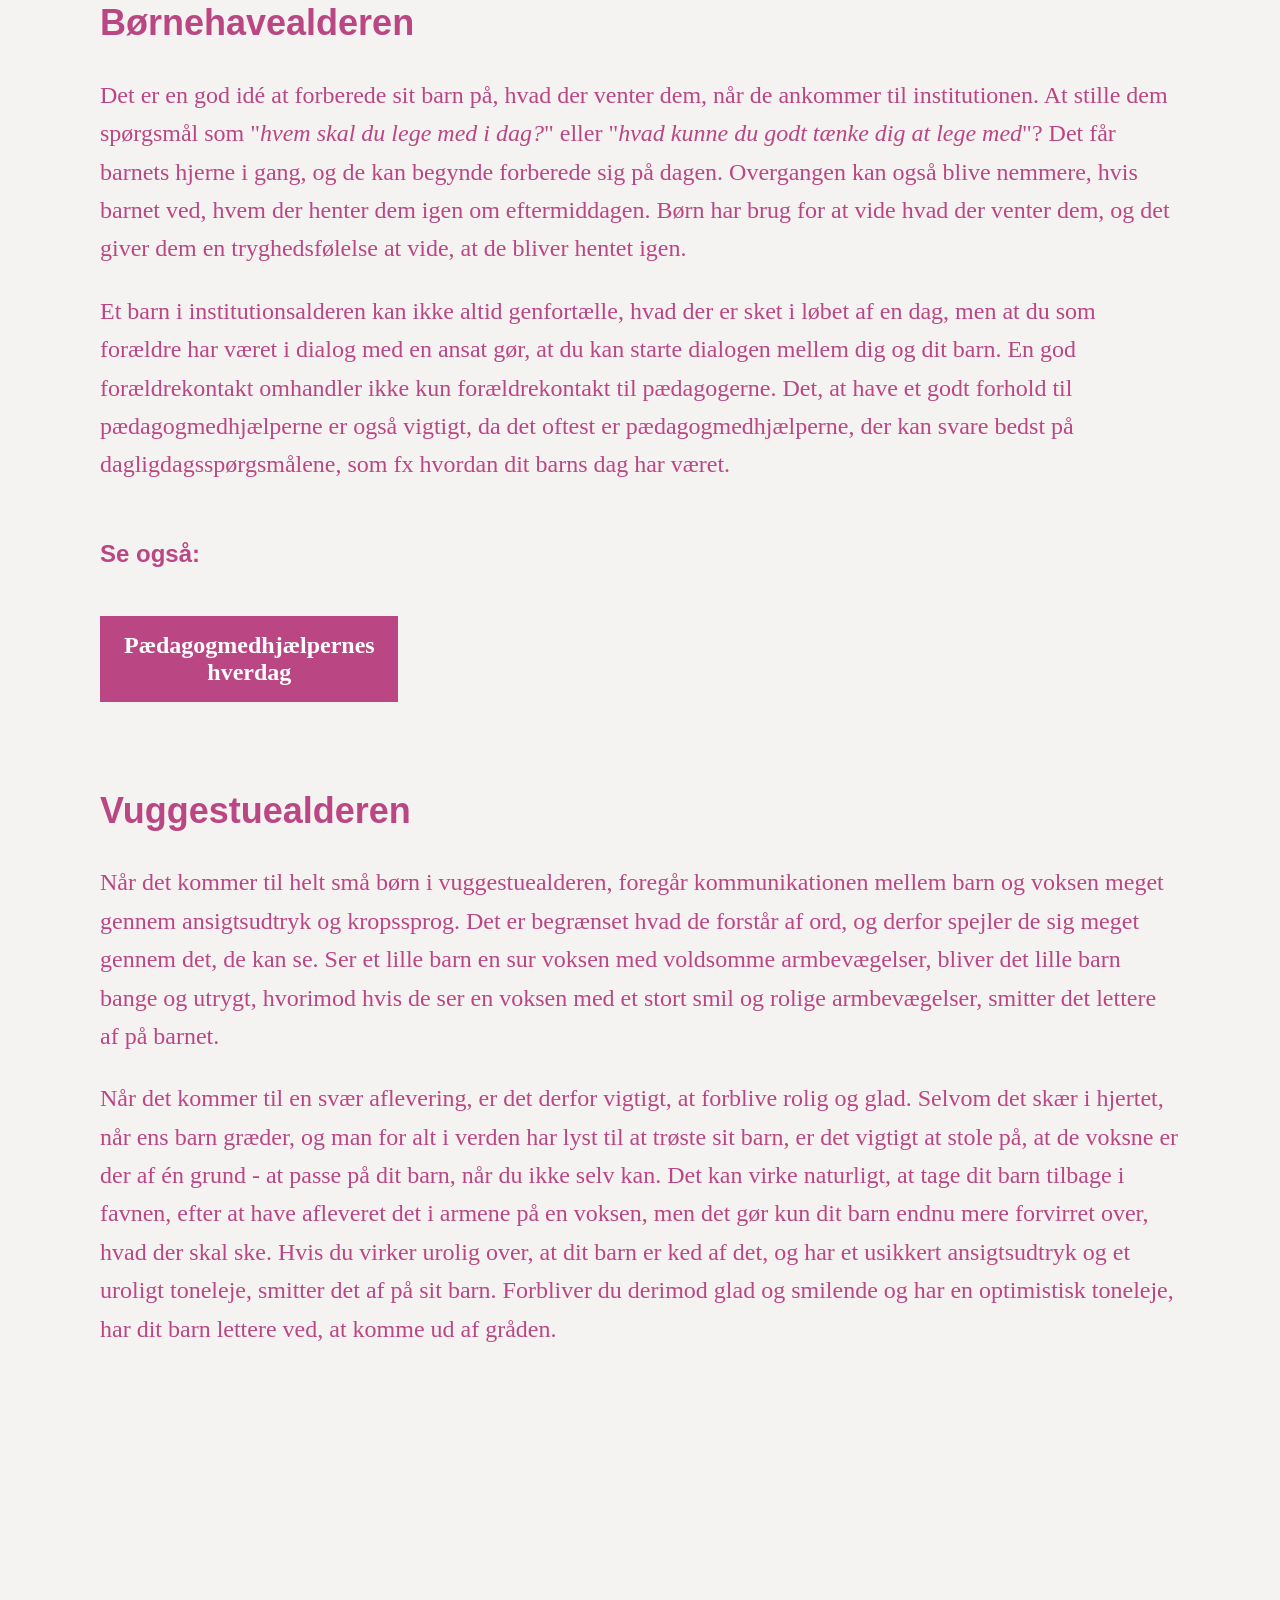
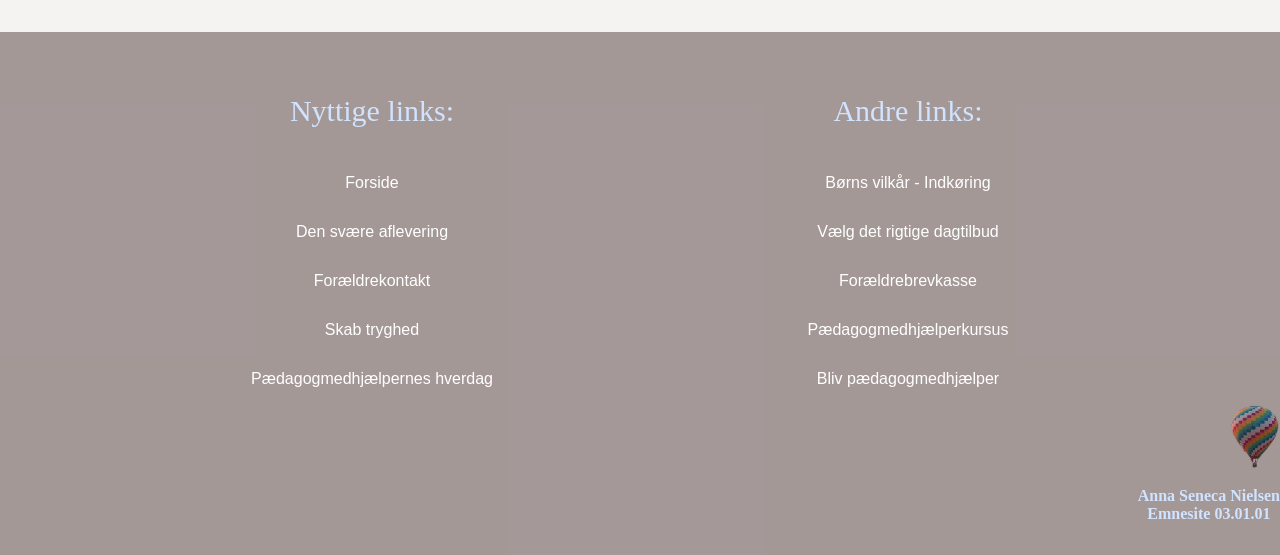
==== commit 504247e8: "logoo" ====
--- a/aflevering.html
+++ b/aflevering.html
@@ -109,7 +109,7 @@
         </div>
       </div>
       <div class="img_footer">
-        <img class="logo_footer" src="images/Billede1.webp" alt="" />
+        <img class="logo_footer" src="images/logo_smal.webp" alt="" />
         <p>Anna Seneca Nielsen<br />Emnesite 03.01.01</p>
       </div>
     </footer>
